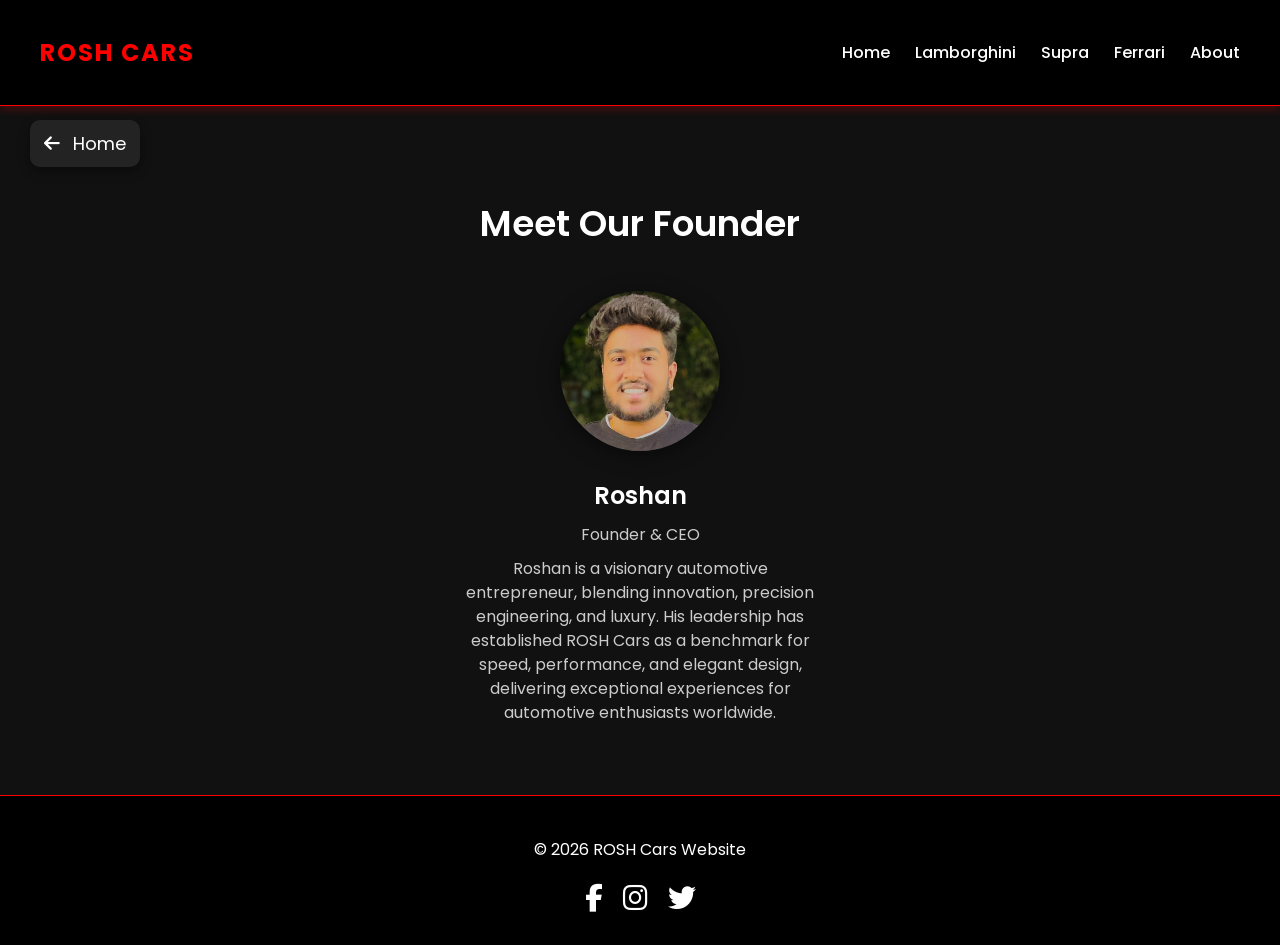
==== about.html @ 900e6e78 "Initial website upload" ====
<!DOCTYPE html>
<html lang="en">
<head>
    <meta charset="UTF-8">
    <meta name="viewport" content="width=device-width, initial-scale=1.0">
    <title>About - ROSH Cars</title>

    <!-- Google Fonts -->
    <link href="https://fonts.googleapis.com/css2?family=Poppins:wght@400;500;700&display=swap" rel="stylesheet">

    <!-- Font Awesome -->
    <link rel="stylesheet" href="https://cdnjs.cloudflare.com/ajax/libs/font-awesome/6.4.2/css/all.min.css">

    <!-- CSS -->
    <link rel="stylesheet" href="css/style.css">
</head>
<body>

<!-- NAVBAR -->
<div class="navbar">
    <h2>ROSH CARS</h2>
    <ul>
        <li><a href="index.html">Home</a></li>
        <li><a href="lamborghini.html">Lamborghini</a></li>
        <li><a href="supra.html">Supra</a></li>
        <li><a href="ferrari.html">Ferrari</a></li>
        <li><a href="about.html">About</a></li>
    </ul>
</div>

<!-- BACK ICON -->
<a href="index.html" class="back-home"><i class="fas fa-arrow-left"></i> Home</a>

<!-- ABOUT FOUNDER SECTION -->
<section class="about-founder">
    <h2>Meet Our Founder</h2>
    <div class="founder-card">
        <img src="images/roshan.jpg" alt="Roshan Founder">
        <h3>Roshan</h3>
        <p>Founder & CEO</p>
        <p>Roshan is a visionary automotive entrepreneur, blending innovation, precision engineering, and luxury. His leadership has established ROSH Cars as a benchmark for speed, performance, and elegant design, delivering exceptional experiences for automotive enthusiasts worldwide.</p>
    </div>
</section>

<!-- FOOTER -->
<footer>
    <p>© 2026 ROSH Cars Website</p>
    <div class="socials">
        <a href="https://www.facebook.com" target="_blank" class="social-icon"><i class="fab fa-facebook-f"></i></a>
        <a href="https://www.instagram.com" target="_blank" class="social-icon"><i class="fab fa-instagram"></i></a>
        <a href="https://www.twitter.com" target="_blank" class="social-icon"><i class="fab fa-twitter"></i></a>
    </div>
</footer>

</body>
</html>
---- css/style.css ----
/* GENERAL */
body {
    margin: 0;
    font-family: 'Poppins', Arial, sans-serif;
    background: radial-gradient(circle at top, #111, #000);
    color: white;
    overflow-x: hidden;
    transition: background 1s ease;
}

/* LUXURY MOVING BACKGROUND */
body::before {
    content: "";
    position: fixed;
    width: 200%;
    height: 200%;
    background-image: radial-gradient(red 1px, transparent 1px);
    background-size: 50px 50px;
    animation: moveBg 60s linear infinite;
    opacity: 0.2;
    z-index: -1;
}

@keyframes moveBg {
    from { transform: translate(0,0); }
    to { transform: translate(-500px,-500px); }
}

/* NAVBAR */
.navbar {
    position: sticky;
    top: 0;
    background: black;
    display: flex;
    justify-content: space-between;
    align-items: center;
    padding: 15px 40px;
    border-bottom: 1px solid red;
    z-index: 1000;
    box-shadow: 0 2px 10px rgba(255,0,0,0.3);
}

.navbar h2 { color: red; letter-spacing: 2px; }
.navbar ul { list-style: none; display: flex; gap: 25px; }
.navbar a {
    text-decoration: none; color: white; font-weight: 500;
    position: relative; transition: 0.3s;
}
.navbar a::after {
    content: ""; position: absolute; left: 0; bottom: -3px; width: 0%; height: 2px; background: red; transition: 0.3s;
}
.navbar a:hover::after { width: 100%; }
.navbar a:hover { color: red; text-shadow: 0 0 10px red; }

/* HEADER */
header { text-align: center; padding: 50px; background: linear-gradient(135deg, #ff0000, #000); box-shadow: 0 5px 25px rgba(255,0,0,0.5); position: relative; overflow: hidden; }
header h1 { font-size: 55px; letter-spacing: 3px; text-shadow: 0 0 20px red; animation: fadeInUp 1.5s ease; }
header .tagline { font-size: 20px; letter-spacing: 2px; margin-top: 10px; position: relative; }
header .tagline::after { content: ""; display: block; width: 60px; height: 3px; background: red; margin: 10px auto 0; border-radius: 3px; animation: pulse 2s infinite; }

@keyframes pulse { 0%,100% { transform: scaleX(1); opacity:1;} 50% { transform: scaleX(1.3); opacity:0.6; } }
@keyframes fadeInUp { from { opacity:0; transform:translateY(20px); } to { opacity:1; transform:translateY(0); } }

/* CAR SECTION */
.cars { display:flex; justify-content:center; gap:40px; padding:60px; flex-wrap:wrap; animation: fadeIn 1.5s ease; }
@keyframes fadeIn { from {opacity:0; transform:translateY(40px);} to {opacity:1; transform:translateY(0);} }

/* CAR CARD */
.car-card {
    background: linear-gradient(145deg, #1a1a1a, #0a0a0a);
    border-radius: 20px;
    padding: 20px;
    width: 300px;
    text-align: center;
    transition: 0.4s ease;
    cursor: pointer;
    position: relative;
    overflow: hidden;
    text-decoration: none;
    color: white;
}
.car-card::before {
    content: "";
    position: absolute;
    inset: 0;
    border-radius: 20px;
    padding: 2px;
    background: linear-gradient(45deg, red, transparent, red);
    -webkit-mask: linear-gradient(#000 0 0) content-box, linear-gradient(#000 0 0);
    -webkit-mask-composite: xor;
    mask-composite: exclude;
}
.car-card:hover { transform: translateY(-10px) scale(1.05); box-shadow: 0 0 50px rgba(255,0,0,0.8),0 0 80px rgba(255,0,0,0.5);}
.car-card img { width:100%; border-radius:12px; transition: transform 0.4s, box-shadow 0.4s; }
.car-card:hover img { transform: scale(1.12) rotate(1deg); box-shadow:0 0 30px rgba(255,0,0,0.5); }
.car-card h2 { margin-top:15px; font-size:28px; color:white; text-shadow:0 0 10px red; }
.car-card .view-details { display:block; margin-top:10px; font-size:16px; color:red; opacity:0; transition:0.3s;}
.car-card:hover .view-details { opacity:1; }

/* FOOTER */
footer { text-align:center; padding:25px; background:black; border-top:1px solid red; }
footer .socials { margin-top:10px; display:flex; justify-content:center; gap:20px;}
footer .social-icon { font-size:28px; color:white; transition:0.3s;}
footer .social-icon:hover { color:red; }
.about-link { margin-top:15px; }
.about-link a { color:white; text-decoration:none; font-weight:500; transition:0.3s; }
.about-link a:hover { text-shadow:0 0 5px red; }

/* ABOUT FOUNDER SECTION - PROFESSIONAL */
.about-founder { text-align:center; padding:60px 20px; background:#111; }
.about-founder h2 { font-size:36px; color:#fff; margin-bottom:40px; font-weight:600; }
.founder-card { display:inline-block; max-width:350px; }
.founder-card img { width:160px; height:160px; border-radius:50%; border:none; box-shadow:0 4px 20px rgba(0,0,0,0.5); margin-bottom:20px; object-fit:cover; }
.founder-card h3 { font-size:24px; color:#fff; margin:0; font-weight:600; }
.founder-card p { color:#ccc; margin:10px 0; line-height:1.5; font-size:16px; }

/* BACK TO HOME ICON - IMPROVED */
.back-home {
    position: fixed;
    top: 120px; /* slightly lower than navbar to avoid overlap */
    left: 30px; /* add some left margin */
    font-size: 18px;
    color: #fff;
    text-decoration: none;
    background: rgba(255, 255, 255, 0.08); /* subtle background */
    padding: 10px 14px; /* slightly bigger padding */
    border-radius: 10px;
    transition: 0.3s;
    z-index: 1000;
    box-shadow: 0 4px 12px rgba(0,0,0,0.4); /* subtle shadow for floating effect */
}

.back-home i {
    margin-right: 8px;
}

.back-home:hover {
    background: rgba(255, 255, 255, 0.18);
    color: #ff0000;
}
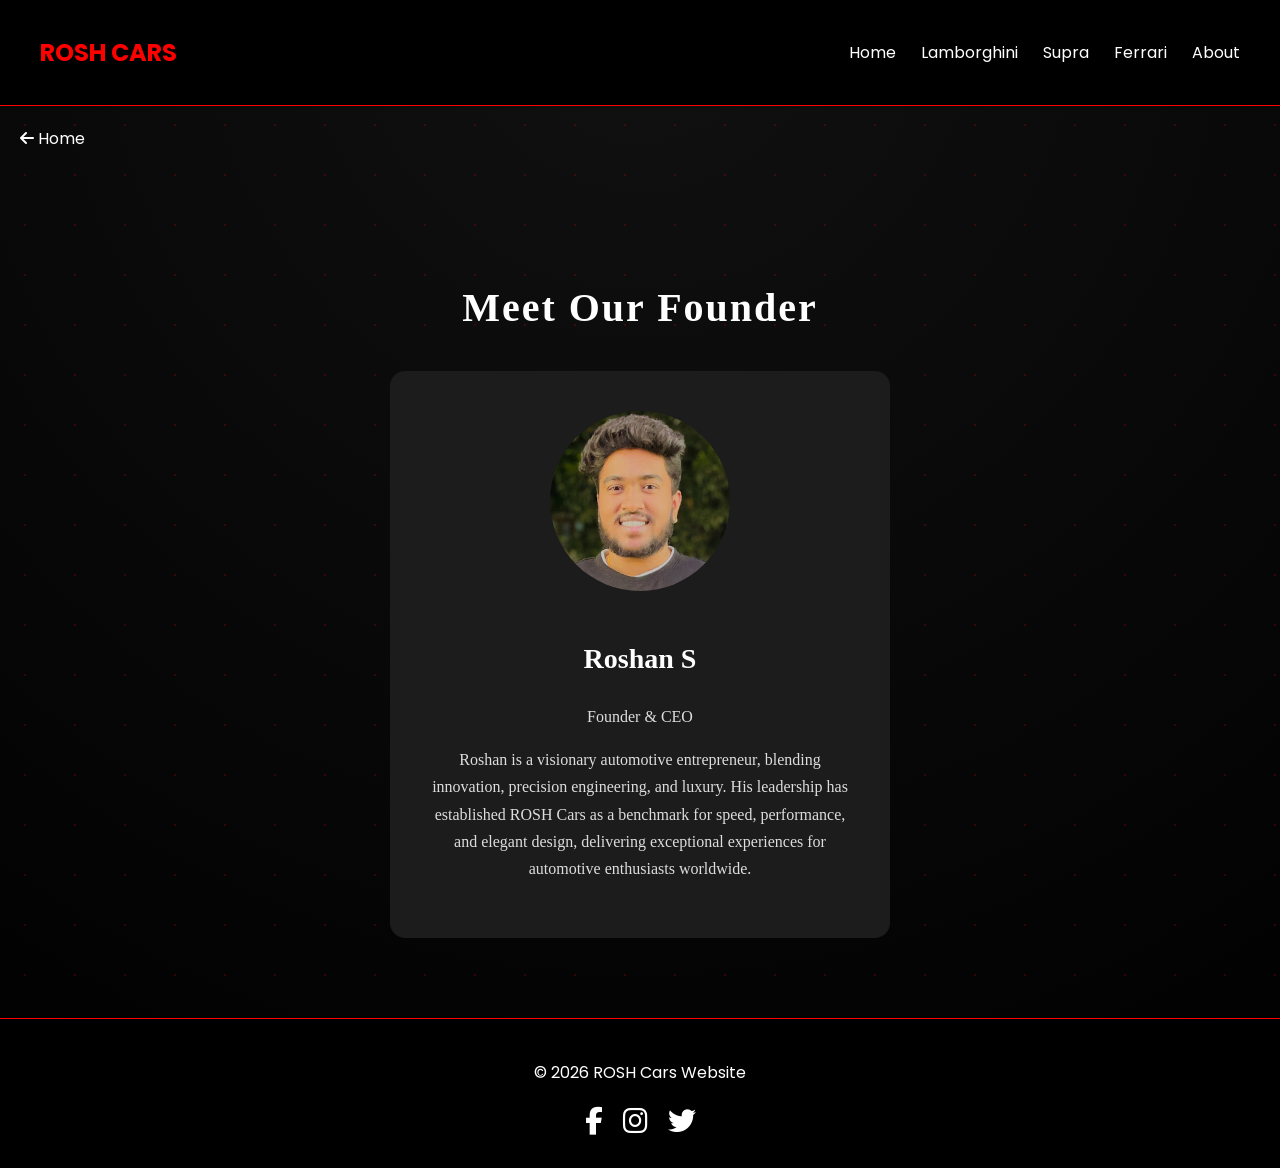
==== commit bf150fc8: "update" ====
--- a/about.html
+++ b/about.html
@@ -36,7 +36,7 @@
     <h2>Meet Our Founder</h2>
     <div class="founder-card">
         <img src="images/roshan.jpg" alt="Roshan Founder">
-        <h3>Roshan</h3>
+        <h3>Roshan S</h3>
         <p>Founder & CEO</p>
         <p>Roshan is a visionary automotive entrepreneur, blending innovation, precision engineering, and luxury. His leadership has established ROSH Cars as a benchmark for speed, performance, and elegant design, delivering exceptional experiences for automotive enthusiasts worldwide.</p>
     </div>
--- a/css/style.css
+++ b/css/style.css
@@ -8,7 +8,7 @@
     transition: background 1s ease;
 }
 
-/* LUXURY MOVING BACKGROUND */
+/* MOVING BACKGROUND */
 body::before {
     content: "";
     position: fixed;
@@ -37,105 +37,213 @@
     padding: 15px 40px;
     border-bottom: 1px solid red;
     z-index: 1000;
-    box-shadow: 0 2px 10px rgba(255,0,0,0.3);
-}
-
-.navbar h2 { color: red; letter-spacing: 2px; }
+}
+
+.navbar h2 { color: red; }
 .navbar ul { list-style: none; display: flex; gap: 25px; }
+
 .navbar a {
-    text-decoration: none; color: white; font-weight: 500;
-    position: relative; transition: 0.3s;
-}
-.navbar a::after {
-    content: ""; position: absolute; left: 0; bottom: -3px; width: 0%; height: 2px; background: red; transition: 0.3s;
-}
-.navbar a:hover::after { width: 100%; }
-.navbar a:hover { color: red; text-shadow: 0 0 10px red; }
+    text-decoration: none;
+    color: white;
+    transition: 0.3s;
+}
+
+.navbar a:hover { color: red; }
 
 /* HEADER */
-header { text-align: center; padding: 50px; background: linear-gradient(135deg, #ff0000, #000); box-shadow: 0 5px 25px rgba(255,0,0,0.5); position: relative; overflow: hidden; }
-header h1 { font-size: 55px; letter-spacing: 3px; text-shadow: 0 0 20px red; animation: fadeInUp 1.5s ease; }
-header .tagline { font-size: 20px; letter-spacing: 2px; margin-top: 10px; position: relative; }
-header .tagline::after { content: ""; display: block; width: 60px; height: 3px; background: red; margin: 10px auto 0; border-radius: 3px; animation: pulse 2s infinite; }
-
-@keyframes pulse { 0%,100% { transform: scaleX(1); opacity:1;} 50% { transform: scaleX(1.3); opacity:0.6; } }
-@keyframes fadeInUp { from { opacity:0; transform:translateY(20px); } to { opacity:1; transform:translateY(0); } }
+header {
+    text-align: center;
+    padding: 50px;
+    background: linear-gradient(135deg, #ff0000, #000);
+}
+
+header h1 {
+    font-size: 55px;
+}
+
+.tagline {
+    font-size: 20px;
+}
 
 /* CAR SECTION */
-.cars { display:flex; justify-content:center; gap:40px; padding:60px; flex-wrap:wrap; animation: fadeIn 1.5s ease; }
-@keyframes fadeIn { from {opacity:0; transform:translateY(40px);} to {opacity:1; transform:translateY(0);} }
+.cars {
+    display:flex;
+    justify-content:center;
+    gap:40px;
+    padding:60px;
+    flex-wrap:wrap;
+}
 
 /* CAR CARD */
 .car-card {
-    background: linear-gradient(145deg, #1a1a1a, #0a0a0a);
+    background: #1a1a1a;
     border-radius: 20px;
     padding: 20px;
     width: 300px;
     text-align: center;
-    transition: 0.4s ease;
+    transition: 0.4s;
+    text-decoration: none;
+    color: white;
+}
+
+.car-card:hover {
+    transform: translateY(-10px);
+}
+
+.car-card img {
+    width:100%;
+    border-radius:12px;
+}
+
+.car-card h2 {
+    margin-top:15px;
+}
+
+.view-details {
+    display:block;
+    margin-top:10px;
+    color:red;
+}
+
+/* TEST DRIVE BUTTON */
+.test-drive {
+    margin-top: 12px;
+    padding: 8px 16px;
+    background: red;
+    color: black;
+    border: none;
+    border-radius: 12px;
     cursor: pointer;
-    position: relative;
-    overflow: hidden;
+}
+
+.test-drive:hover {
+    background: white;
+    color: red;
+}
+
+/* FOOTER */
+footer {
+    text-align:center;
+    padding:25px;
+    background:black;
+    border-top:1px solid red;
+}
+
+.socials {
+    margin-top:10px;
+    display:flex;
+    justify-content:center;
+    gap:20px;
+}
+
+.social-icon {
+    font-size:28px;
+    color:white;
+}
+
+.social-icon:hover { color:red; }
+
+/* ================= POPUP ================= */
+
+.popup {
+    display: none;
+    position: fixed;
+    width: 100%;
+    height: 100%;
+    background: rgba(0,0,0,0.85);
+    top: 0;
+    left: 0;
+    justify-content: center;
+    align-items: center;
+}
+
+.popup-content {
+    background: #fff;
+    color: #000;
+    padding: 30px;
+    border-radius: 15px;
+    width: 320px;
+    text-align: center;
+}
+
+.popup-content input {
+    width: 100%;
+    padding: 10px;
+    margin: 12px 0;
+}
+
+.popup-content button {
+    width: 100%;
+    padding: 12px;
+    background: red;
+    color: white;
+    border: none;
+}
+
+.close {
+    float: right;
+    font-size: 22px;
+    cursor: pointer;
+}
+
+#successMsg {
+    display: none;
+    margin-top: 15px;
+    color: green;
+    font-weight: bold;
+}
+
+/* ================= ABOUT PAGE (UPDATED AS YOU ASKED) ================= */
+
+.about-founder {
+    text-align: center;
+    padding: 80px 20px;
+    font-family: "Georgia", serif;
+}
+
+.about-founder h2 {
+    font-size: 40px;
+    margin-bottom: 40px;
+    letter-spacing: 2px;
+}
+
+.founder-card {
+    background: #1c1c1c;
+    padding: 40px;
+    border-radius: 15px;
+    max-width: 420px;
+    margin: auto;
+}
+
+/* IMAGE — NO RED BORDER NOW */
+.founder-card img {
+    width: 180px;
+    height: 180px;
+    border-radius: 50%;
+    object-fit: cover;
+    margin-bottom: 20px;
+}
+
+/* TEXT STYLE UPDATED */
+.founder-card h3 {
+    font-size: 28px;
+    font-family: "Georgia", serif;
+}
+
+.founder-card p {
+    color: #ddd;
+    line-height: 1.7;
+    font-size: 16px;
+}
+
+/* Back button */
+.back-home {
+    display: inline-block;
+    margin: 20px;
+    color: white;
     text-decoration: none;
-    color: white;
-}
-.car-card::before {
-    content: "";
-    position: absolute;
-    inset: 0;
-    border-radius: 20px;
-    padding: 2px;
-    background: linear-gradient(45deg, red, transparent, red);
-    -webkit-mask: linear-gradient(#000 0 0) content-box, linear-gradient(#000 0 0);
-    -webkit-mask-composite: xor;
-    mask-composite: exclude;
-}
-.car-card:hover { transform: translateY(-10px) scale(1.05); box-shadow: 0 0 50px rgba(255,0,0,0.8),0 0 80px rgba(255,0,0,0.5);}
-.car-card img { width:100%; border-radius:12px; transition: transform 0.4s, box-shadow 0.4s; }
-.car-card:hover img { transform: scale(1.12) rotate(1deg); box-shadow:0 0 30px rgba(255,0,0,0.5); }
-.car-card h2 { margin-top:15px; font-size:28px; color:white; text-shadow:0 0 10px red; }
-.car-card .view-details { display:block; margin-top:10px; font-size:16px; color:red; opacity:0; transition:0.3s;}
-.car-card:hover .view-details { opacity:1; }
-
-/* FOOTER */
-footer { text-align:center; padding:25px; background:black; border-top:1px solid red; }
-footer .socials { margin-top:10px; display:flex; justify-content:center; gap:20px;}
-footer .social-icon { font-size:28px; color:white; transition:0.3s;}
-footer .social-icon:hover { color:red; }
-.about-link { margin-top:15px; }
-.about-link a { color:white; text-decoration:none; font-weight:500; transition:0.3s; }
-.about-link a:hover { text-shadow:0 0 5px red; }
-
-/* ABOUT FOUNDER SECTION - PROFESSIONAL */
-.about-founder { text-align:center; padding:60px 20px; background:#111; }
-.about-founder h2 { font-size:36px; color:#fff; margin-bottom:40px; font-weight:600; }
-.founder-card { display:inline-block; max-width:350px; }
-.founder-card img { width:160px; height:160px; border-radius:50%; border:none; box-shadow:0 4px 20px rgba(0,0,0,0.5); margin-bottom:20px; object-fit:cover; }
-.founder-card h3 { font-size:24px; color:#fff; margin:0; font-weight:600; }
-.founder-card p { color:#ccc; margin:10px 0; line-height:1.5; font-size:16px; }
-
-/* BACK TO HOME ICON - IMPROVED */
-.back-home {
-    position: fixed;
-    top: 120px; /* slightly lower than navbar to avoid overlap */
-    left: 30px; /* add some left margin */
-    font-size: 18px;
-    color: #fff;
-    text-decoration: none;
-    background: rgba(255, 255, 255, 0.08); /* subtle background */
-    padding: 10px 14px; /* slightly bigger padding */
-    border-radius: 10px;
-    transition: 0.3s;
-    z-index: 1000;
-    box-shadow: 0 4px 12px rgba(0,0,0,0.4); /* subtle shadow for floating effect */
-}
-
-.back-home i {
-    margin-right: 8px;
 }
 
 .back-home:hover {
-    background: rgba(255, 255, 255, 0.18);
-    color: #ff0000;
-}
-
+    color: red;
+}
